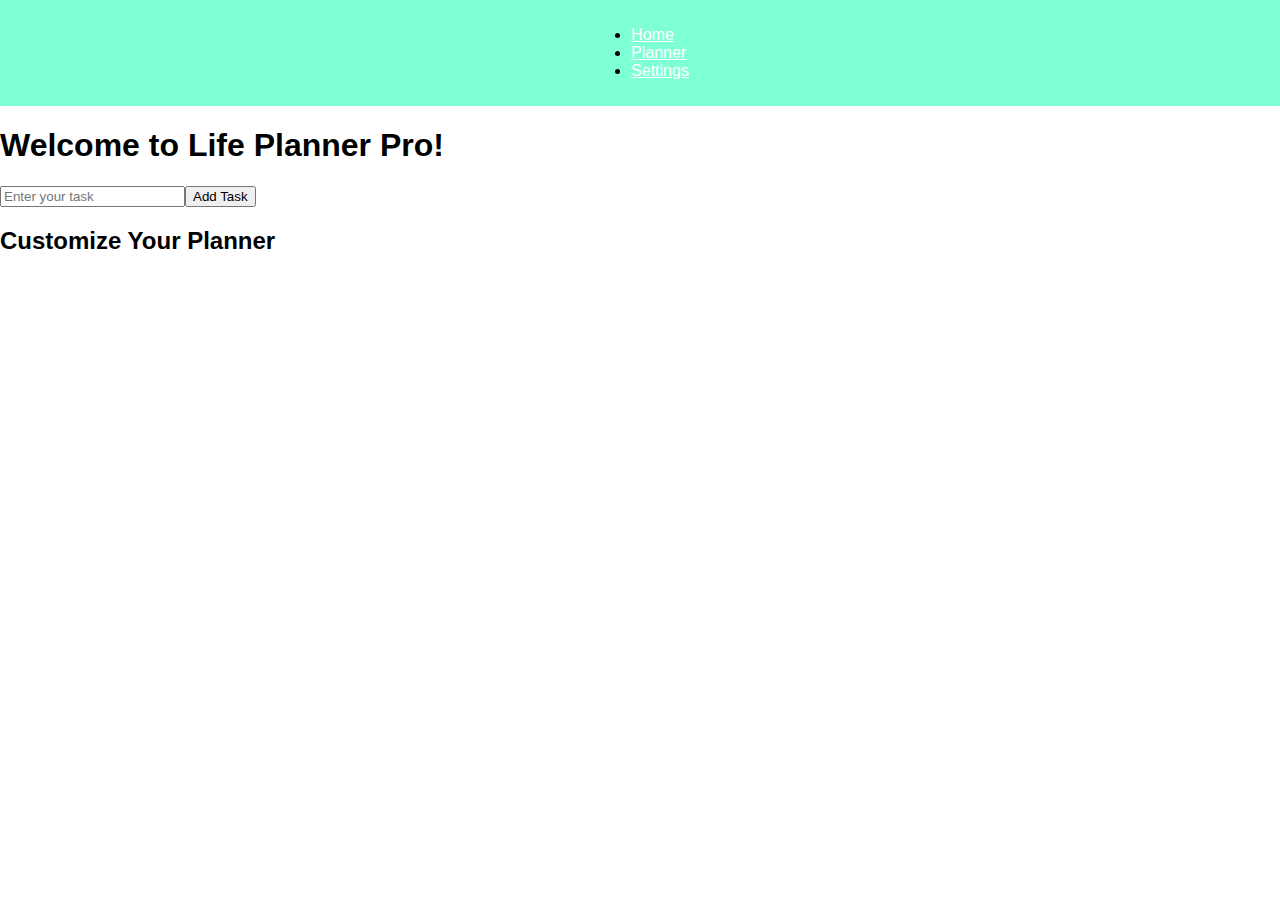
==== index.html @ 2a9b3117 "On branch master  Initial commit  Changes to be committed: 	new file:   final-requirements.md 	new f" ====
<!DOCTYPE html>
<html lang="en">
<head>
  <meta charset="UTF-8">
  <meta name="viewport" content="width=device-width, initial-scale=1.0">
  <title>Plan Your Life, Your Way!</title>
  <link rel="stylesheet" href="styles.css">
  <script src="main.js" defer></script>
</head>
<body>
<header>
    <nav>
      <ul>
        <li><a href="#home">Home</a></li>
        <li><a href="#planner">Planner</a></li>
        <li><a href="#settings">Settings</a></li>
      </ul>
    </nav>
</header>
<main>
    <section id="home">
      <h1>Welcome to Life Planner Pro!</h1>
    </section>
    <section id="planner">
      <div id="task-manager"></div>
      <div id="calendar"></div>
    </section>
    <section id="settings">
      <h2>Customize Your Planner</h2>
    </section>
  </main>
</body>
</html>
---- styles.css ----
body {
    font-family: Arial, sans-serif;
    margin: 0;
    padding: 0;
    box-sizing: border-box;
  }
  
header{
    display: flex;
    justify-content: space-around;
    list-style-type: none;
    background-color: aquamarine;
    padding: 10px;
  }
  
a{
    color: white;
    text-decoration: underline;
  }

@media (max-width: 768px) {
    header nav ul {
      flex-direction: column;
    }
  }
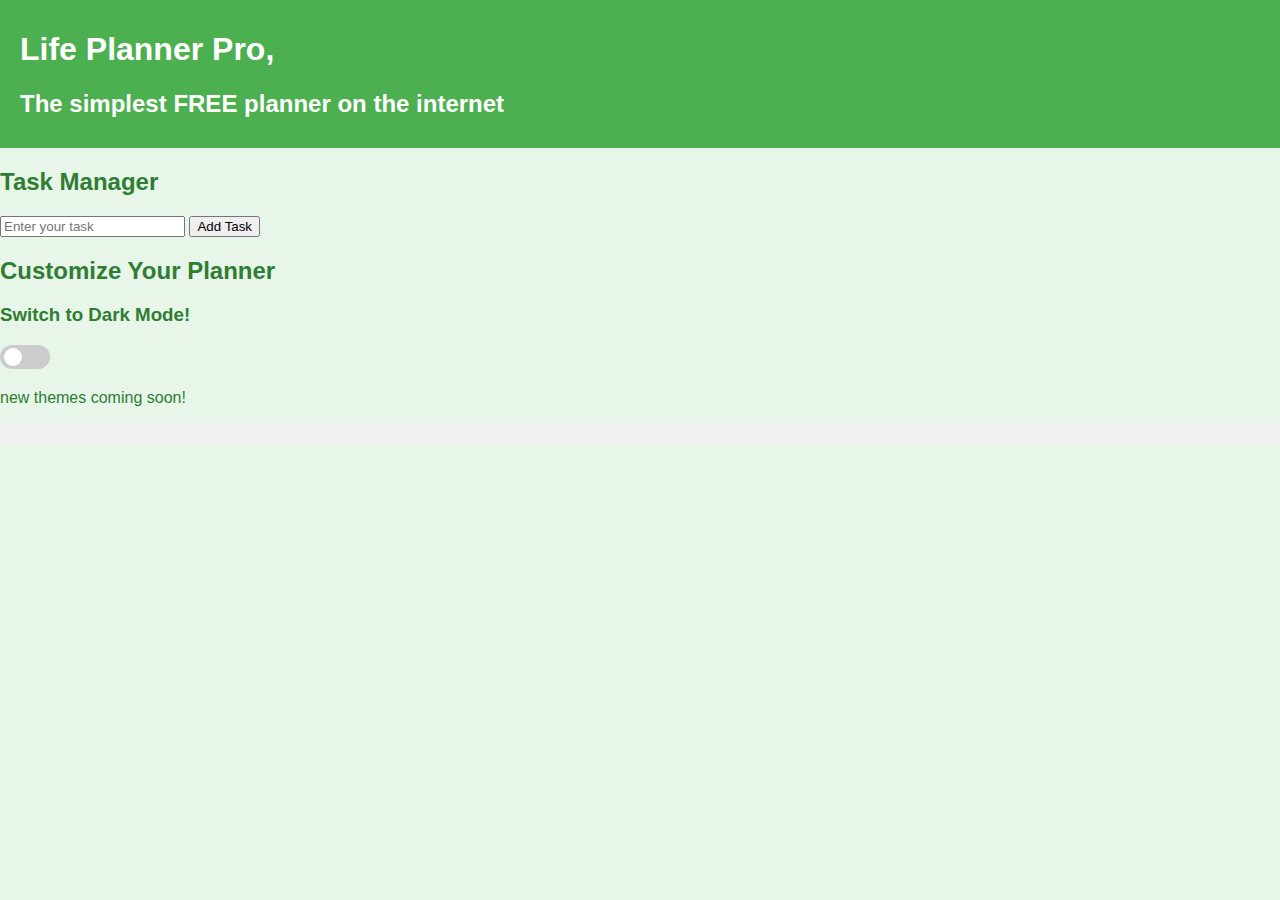
==== commit 649411e1: "On branch master  Changes to be committed: 	modified:   index.html 	modified:   main.js 	modified:  " ====
--- a/index.html
+++ b/index.html
@@ -8,26 +8,36 @@
   <script src="main.js" defer></script>
 </head>
 <body>
-<header>
+  <header>
     <nav>
-      <ul>
-        <li><a href="#home">Home</a></li>
-        <li><a href="#planner">Planner</a></li>
-        <li><a href="#settings">Settings</a></li>
-      </ul>
+      <section id="home">
+        <h1>Life Planner Pro,</h1>
+        <h2>The simplest FREE planner on the internet</h2>
+      </section>
+  
     </nav>
-</header>
+  </header>
 <main>
-    <section id="home">
-      <h1>Welcome to Life Planner Pro!</h1>
+    <section id="planner">
+      <h2>Task Manager</h2>
+      <div id="task-manager">
+        <input type="text" id="taskInput" placeholder="Enter your task">
+        <button id="addButton">Add Task</button>
+        <ul id="taskList"></ul>
+      </div>
     </section>
-    <section id="planner">
-      <div id="task-manager"></div>
-      <div id="calendar"></div>
-    </section>
+
     <section id="settings">
       <h2>Customize Your Planner</h2>
+      <h3>Switch to Dark Mode!</h3>
+    <label class="toggle-switch">
+      <input type="checkbox" id="themeToggle">
+      <span class="slider"></span>
+    </label>
+      <p>new themes coming soon!</p>
     </section>
-  </main>
+</main>
+
+<footer></footer>
 </body>
 </html>
--- a/styles.css
+++ b/styles.css
@@ -1,26 +1,86 @@
 body {
-    font-family: Arial, sans-serif;
-    margin: 0;
-    padding: 0;
-    box-sizing: border-box;
-  }
-  
-header{
-    display: flex;
-    justify-content: space-around;
-    list-style-type: none;
-    background-color: aquamarine;
-    padding: 10px;
-  }
-  
-a{
-    color: white;
-    text-decoration: underline;
-  }
+  font-family: Arial, sans-serif;
+  margin: 0;
+  padding: 0;
+  transition: background-color 0.3s ease, color 0.3s ease;
+}
+
+
+body.light-theme {
+  background-color: #e8f5e9; 
+  color: #2e7d32; 
+}
+
+
+body.dark-theme {
+  background-color: #1b5e20; 
+  color: #a5d6a7; 
+}
+
+
+header {
+  display: flex;
+  justify-content: space-between;
+  align-items: center;
+  padding: 10px 20px;
+  background-color: #4caf50;
+  color: white;
+}
+
+
+.toggle-switch {
+  position: relative;
+  display: inline-block;
+  width: 50px;
+  height: 24px;
+}
+
+.toggle-switch input {
+  display: none;
+}
+
+.slider {
+  position: absolute;
+  cursor: pointer;
+  top: 0;
+  left: 0;
+  right: 0;
+  bottom: 0;
+  background-color: #ccc;
+  transition: 0.4s;
+  border-radius: 24px;
+}
+
+.slider:before {
+  position: absolute;
+  content: "";
+  height: 18px;
+  width: 18px;
+  left: 4px;
+  bottom: 3px;
+  background-color: white;
+  transition: 0.4s;
+  border-radius: 50%;
+}
+
+
+input:checked + .slider {
+  background-color: #66bb6a;
+}
+
+input:checked + .slider:before {
+  transform: translateX(26px);
+}
+
+footer {
+  text-align: center;
+  padding: 10px;
+  background-color: #f1f1f1;
+  color: #4caf50;
+}
 
 @media (max-width: 768px) {
-    header nav ul {
-      flex-direction: column;
-    }
+  header nav ul {
+    flex-direction: column;
   }
-  +}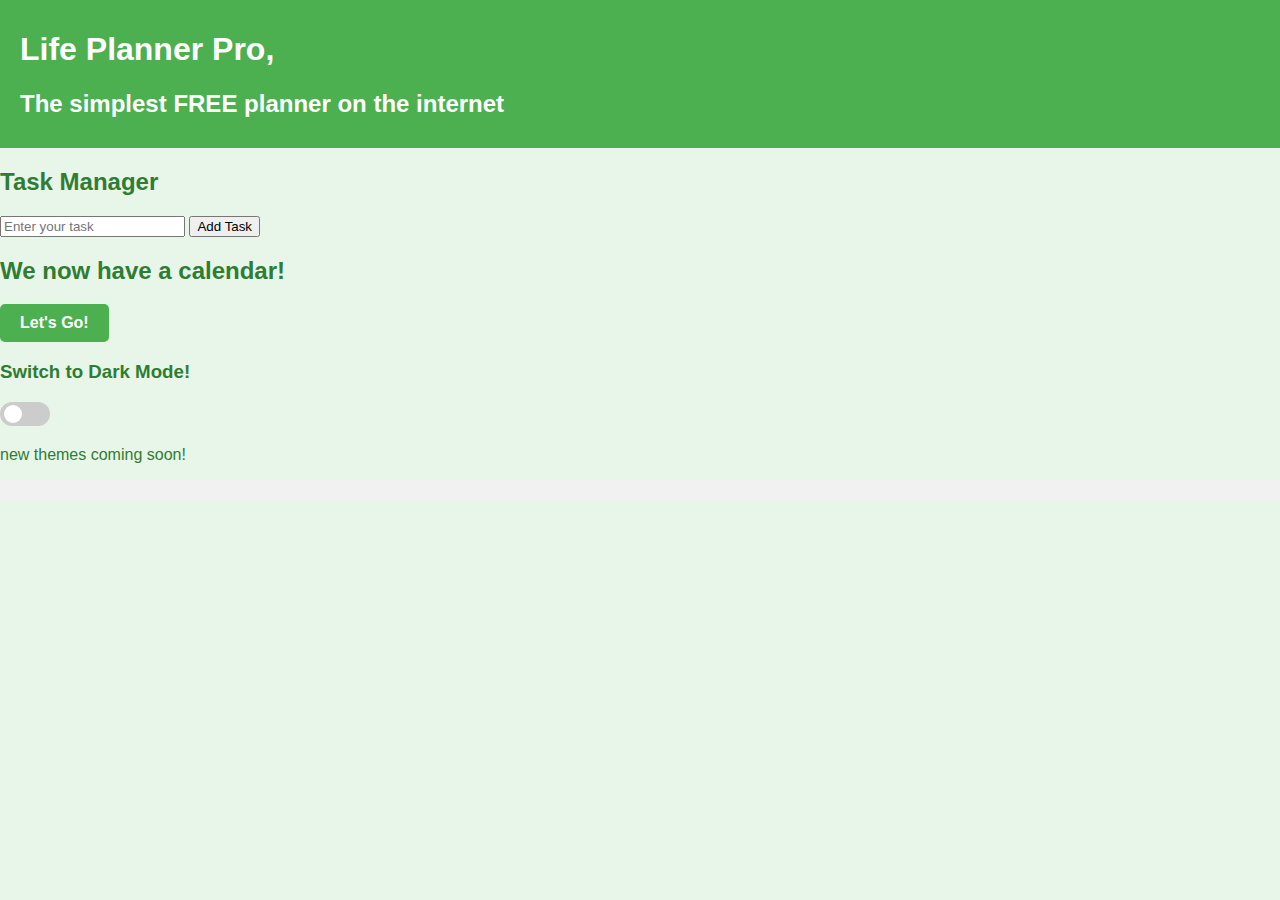
==== commit ed677918: "On branch master  Your branch is up to date with 'origin/master'.  Changes to be committed: 	modifie" ====
--- a/index.html
+++ b/index.html
@@ -28,7 +28,9 @@
     </section>
 
     <section id="settings">
-      <h2>Customize Your Planner</h2>
+      <h2>We now have a calendar!</h2>
+      <a href="calendar.html" class="calendar-link" title="Go to Calendar Page">Let's Go!</a>
+
       <h3>Switch to Dark Mode!</h3>
     <label class="toggle-switch">
       <input type="checkbox" id="themeToggle">
--- a/styles.css
+++ b/styles.css
@@ -17,7 +17,6 @@
   color: #a5d6a7; 
 }
 
-
 header {
   display: flex;
   justify-content: space-between;
@@ -25,6 +24,28 @@
   padding: 10px 20px;
   background-color: #4caf50;
   color: white;
+}
+
+.calendar-link {
+  display: inline-block;
+  color: #ffffff;
+  background-color: #4CAF50; 
+  text-decoration: none;
+  padding: 10px 20px;
+  border-radius: 5px;
+  font-size: 16px;
+  font-weight: bold;
+  transition: background-color 0.3s, box-shadow 0.3s; 
+}
+
+.calendar-link:hover {
+  background-color: #45a049; 
+  box-shadow: 0 4px 8px rgba(0, 0, 0, 0.2);
+}
+
+.calendar-link:active {
+  background-color: #3d8c42; 
+  box-shadow: 0 2px 4px rgba(0, 0, 0, 0.2); 
 }
 
 
@@ -83,4 +104,4 @@
   header nav ul {
     flex-direction: column;
   }
-}+}
